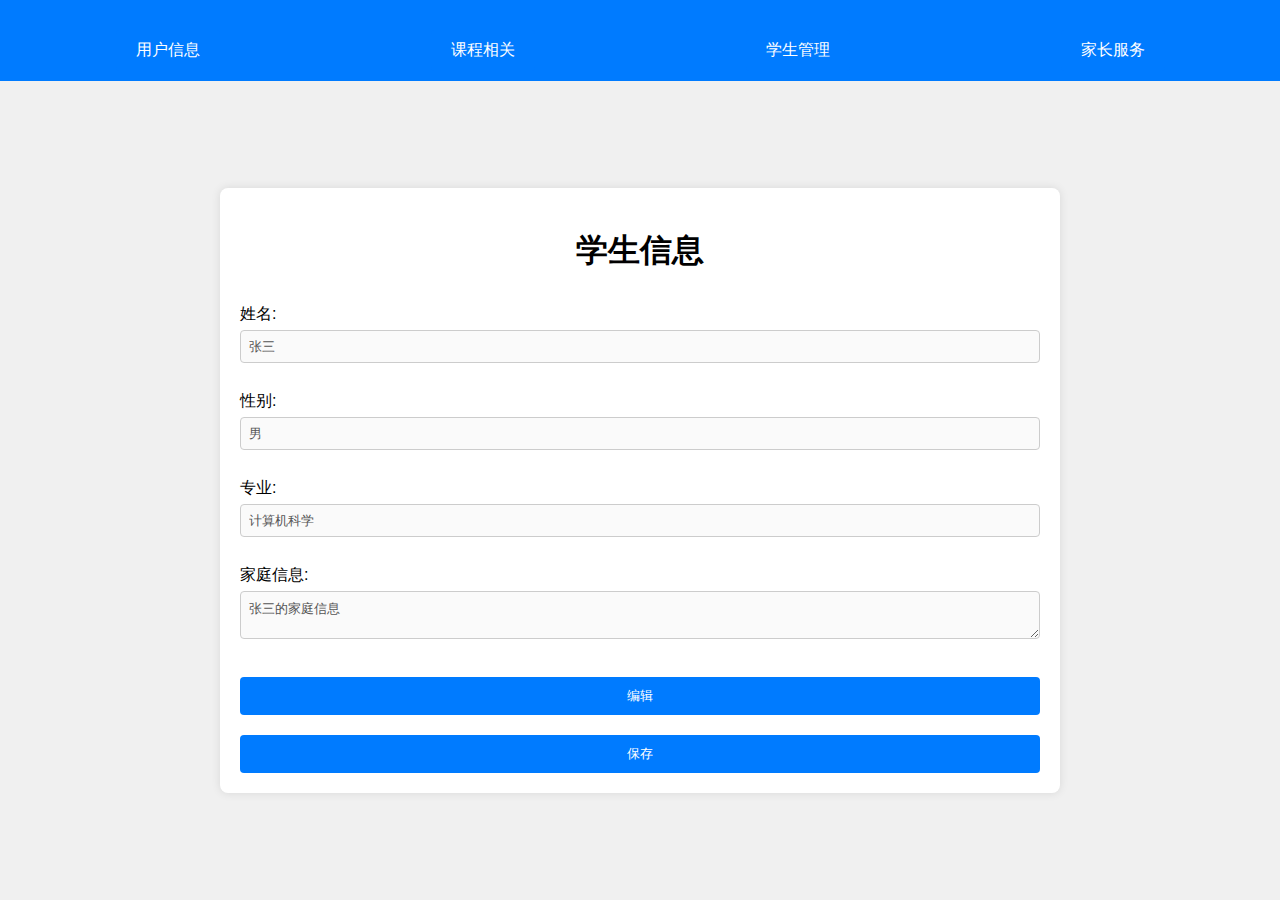
==== html5.html @ 74392bdc "first commit" ====
<!DOCTYPE html>
<html lang="en">
<head>
    <meta charset="UTF-8">
    <meta name="viewport" content="width=device-width, initial-scale=1.0">
    <title>家长服务</title>
    <link rel="stylesheet" href="styles.css">
</head>
<body>
    <div class="navbar">
        <div class="dropdown">
            <button class="dropbtn">用户信息</button>
            <div class="dropdown-content">
                <a href="#" onclick="showPage('student-info')">学生信息</a>
                <a href="#" onclick="showPage('teacher-info')">教师信息</a>
            </div>
        </div>
        <div class="dropdown">
            <button class="dropbtn">课程相关</button>
            <div class="dropdown-content">
                <a href="#" onclick="showPage('course-management')">课程管理</a>
                <a href="#" onclick="showPage('selected-courses')">已选课程</a>
            </div>
        </div>
        <div class="dropdown">
            <button class="dropbtn">学生管理</button>
            <div class="dropdown-content">
                <a href="#" onclick="showPage('student-leave')">学生请假</a>
                <a href="#" onclick="showPage('leave-management')">请假管理</a>
                <a href="#" onclick="showPage('student-archives')">学生档案</a>
                <div class="dropdown">
                    <button class="dropbtn">奖惩发放</button>
                    <div class="dropdown-content">
                        <a href="#" onclick="showPage('scholarships')">奖学金</a>
                        <a href="#" onclick="showPage('grants')">助学金</a>
                        <a href="#" onclick="showPage('discipline-records')">违纪记录</a>
                    </div>
                </div>
            </div>
        </div>
        <div class="dropdown">
            <button class="dropbtn">家长服务</button>
            <div class="dropdown-content">
                <a href="#" onclick="showPage('parent-student-info')">查看学生信息</a>
            </div>
        </div>
    </div>
    <div id="app">

           <!-- 学生请假页面 -->
           <div id="student-leave" class="info-page">
            <h1>学生请假</h1>
            <form id="leave-form">
                <label for="leave-course-name">课程名:</label>
                <input type="text" id="leave-course-name"><br>

                <label for="leave-reason">请假理由:</label>
                <textarea id="leave-reason"></textarea><br>

                <label for="leave-start-time">开始时间:</label>
                <input type="date" id="leave-start-time"><br>

                <label for="leave-end-time">结束时间:</label>
                <input type="date" id="leave-end-time"><br>

                <button type="button" onclick="submitLeaveRequest()">提交请假申请</button>
            </form>
        </div>

        <!-- 请假管理页面 -->
        <div id="leave-management" class="info-page">
            <h1>请假管理</h1>
            <table id="leave-management-table">
                <thead>
                    <tr>
                        <th>课程名</th>
                        <th>请假理由</th>
                        <th>开始时间</th>
                        <th>结束时间</th>
                        <th>操作</th>
                    </tr>
                </thead>
                <tbody>
                    <!-- 请假申请列表会动态生成 -->
                </tbody>
            </table>
        </div>

        <!-- 学生档案页面 -->
        <div id="student-archives" class="info-page">
            <h1>学生档案</h1>
            <table id="student-archives-table">
                <thead>
                    <tr>
                        <th>姓名</th>
                        <th>性别</th>
                        <th>专业</th>
                        <th>家庭信息</th>
                        <th>操作</th>
                    </tr>
                </thead>
                <tbody>
                    <!-- 学生档案列表会动态生成 -->
                </tbody>
            </table>
        </div>
        <!-- 学生信息页面 -->
        <div id="student-info" class="info-page">
            <h1>学生信息</h1>
            <form>
                <label for="student-name">姓名:</label>
                <input type="text" id="student-name" value="张三" disabled><br>

                <label for="student-gender">性别:</label>
                <input type="text" id="student-gender" value="男" disabled><br>

                <label for="student-major">专业:</label>
                <input type="text" id="student-major" value="计算机科学" disabled><br>

                <label for="student-family">家庭信息:</label>
                <textarea id="student-family" disabled>张三的家庭信息</textarea><br>

                <button type="button" onclick="enableEdit('student')">编辑</button>
                <button type="button" onclick="saveInfo('student')">保存</button>
            </form>
        </div>

        <!-- 教师信息页面 -->
        <div id="teacher-info" class="info-page">
            <h1>教师信息</h1>
            <form>
                <label for="teacher-name">姓名:</label>
                <input type="text" id="teacher-name" value="李四" disabled><br>

                <label for="teacher-title">职称:</label>
                <input type="text" id="teacher-title" value="教授" disabled><br>

                <label for="teacher-major">教育专业:</label>
                <input type="text" id="teacher-major" value="教育学" disabled><br>

                <button type="button" onclick="enableEdit('teacher')">编辑</button>
                <button type="button" onclick="saveInfo('teacher')">保存</button>
            </form>
        </div>
        <!-- 课程管理页面 -->
        <div id="course-management" class="info-page">
            <h1>课程管理</h1>
            <form id="add-course-form">
                <label for="course-name">课程名:</label>
                <input type="text" id="course-name"><br>

                <label for="course-description">课程介绍:</label>
                <textarea id="course-description"></textarea><br>

                <label for="teacher-name">教师姓名:</label>
                <input type="text" id="teacher-name"><br>

                <label for="teacher-title">教师职称:</label>
                <input type="text" id="teacher-title"><br>

                <label for="teacher-major">教师专业:</label>
                <input type="text" id="teacher-major"><br>

                <button type="button" onclick="addCourse()">添加课程</button>
            </form>

            <h2>课程列表</h2>
            <table id="course-table">
                <thead>
                    <tr>
                        <th>课程名</th>
                        <th>课程介绍</th>
                        <th>教师姓名</th>
                        <th>教师职称</th>
                        <th>教师专业</th>
                        <th>操作</th>
                    </tr>
                </thead>
                <tbody>
                    <!-- 课程列表会动态生成 -->
                </tbody>
            </table>
        </div>

        <!-- 已选课程页面 -->
        <div id="selected-courses" class="info-page">
            <h1>已选课程</h1>
            <table id="selected-course-table">
                <thead>
                    <tr>
                        <th>课程名</th>
                        <th>课程介绍</th>
                        <th>教师姓名</th>
                        <th>教师职称</th>
                        <th>教师专业</th>
                    </tr>
                </thead>
                <tbody>
                    <!-- 已选课程列表会动态生成 -->
                </tbody>
            </table>
        </div>
        <!-- 奖学金页面 -->
        <div id="scholarships" class="info-page">
            <h1>奖学金</h1>
            <form id="scholarship-form">
                <label for="scholarship-name">奖学金名称:</label>
                <input type="text" id="scholarship-name"><br>

                <label for="scholarship-recipient">奖励人:</label>
                <input type="text" id="scholarship-recipient"><br>

                <label for="scholarship-reason">奖励原因:</label>
                <textarea id="scholarship-reason"></textarea><br>

                <label for="scholarship-date">奖励时间:</label>
                <input type="date" id="scholarship-date"><br>

                <button type="button" onclick="addScholarship()">添加奖学金</button>
            </form>

            <h2>奖学金记录</h2>
            <table id="scholarship-table">
                <thead>
                    <tr>
                        <th>奖学金名称</th>
                        <th>奖励人</th>
                        <th>奖励原因</th>
                        <th>奖励时间</th>
                        <th>操作</th>
                    </tr>
                </thead>
                <tbody>
                    <!-- 奖学金记录列表会动态生成 -->
                </tbody>
            </table>
        </div>

        <!-- 助学金页面 -->
        <div id="grants" class="info-page">
            <h1>助学金</h1>
            <form id="grant-form">
                <label for="grant-name">助学金名称:</label>
                <input type="text" id="grant-name"><br>

                <label for="grant-recipient">奖励人:</label>
                <input type="text" id="grant-recipient"><br>

                <label for="grant-reason">奖励原因:</label>
                <textarea id="grant-reason"></textarea><br>

                <label for="grant-date">奖励时间:</label>
                <input type="date" id="grant-date"><br>

                <button type="button" onclick="addGrant()">添加助学金</button>
            </form>

            <h2>助学金记录</h2>
            <table id="grant-table">
                <thead>
                    <tr>
                        <th>助学金名称</th>
                        <th>奖励人</th>
                        <th>奖励原因</th>
                        <th>奖励时间</th>
                        <th>操作</th>
                    </tr>
                </thead>
                <tbody>
                    <!-- 助学金记录列表会动态生成 -->
                </tbody>
            </table>
        </div>

        <!-- 违纪记录页面 -->
        <div id="discipline-records" class="info-page">
            <h1>违纪记录</h1>
            <form id="discipline-form">
                <label for="discipline-recipient">违纪人:</label>
                <input type="text" id="discipline-recipient"><br>

                <label for="discipline-reason">违纪原因:</label>
                <textarea id="discipline-reason"></textarea><br>

                <label for="discipline-date">违纪时间:</label>
                <input type="date" id="discipline-date"><br>

                <button type="button" onclick="addDisciplineRecord()">添加违纪记录</button>
            </form>

            <h2>违纪记录列表</h2>
            <table id="discipline-table">
                <thead>
                    <tr>
                        <th>违纪人</th>
                        <th>违纪原因</th>
                        <th>违纪时间</th>
                        <th>操作</th>
                    </tr>
                </thead>
                <tbody>
                    <!-- 违纪记录列表会动态生成 -->
                </tbody>
            </table>
        </div>

        <!-- 查看学生信息页面 -->
        <div id="parent-student-info" class="info-page">
            <h1>查看学生信息</h1>
            <form id="search-student-form">
                <label for="search-student-name">学生姓名:</label>
                <input type="text" id="search-student-name"><br>
                <button type="button" onclick="searchStudent()">查询</button>
            </form>

            <h2>学生信息</h2>
            <table id="student-info-table">
                <thead>
                    <tr>
                        <th>姓名</th>
                        <th>性别</th>
                        <th>专业</th>
                        <th>家庭信息</th>
                    </tr>
                </thead>
                <tbody>
                    <!-- 学生信息会动态生成 -->
                </tbody>
            </table>
        </div>
    </div>

    <script src="script.js"></script>
</body>
</html>
---- styles.css ----
/* styles.css */
body {
    font-family: Arial, sans-serif;
    margin: 0;
    padding: 0;
    height: 100vh;
    display: flex;
    flex-direction: column;
}

.navbar {
    display: flex;
    justify-content: space-around;
    background-color: #007bff;
    padding: 10px;
}

.dropdown {
    position: relative;
    display: inline-block;
}

.dropbtn {
    background-color: #007bff;
    color: white;
    padding: 10px 20px;
    font-size: 16px;
    border: none;
    cursor: pointer;
}

.dropdown-content {
    display: none;
    position: absolute;
    background-color: #f9f9f9;
    min-width: 160px;
    box-shadow: 0px 8px 16px 0px rgba(0, 0, 0, 0.2);
    z-index: 1;
}

.dropdown-content a {
    color: black;
    padding: 12px 16px;
    text-decoration: none;
    display: block;
}

.dropdown-content a:hover {
    background-color: #f1f1f1;
}

.dropdown:hover .dropdown-content {
    display: block;
}

#app {
    flex: 1;
    display: flex;
    justify-content: center;
    align-items: center;
    background-color: #f0f0f0;
    padding: 20px;
}

.info-page {
    display: none;
    background-color: #fff;
    padding: 20px;
    border-radius: 8px;
    box-shadow: 0 0 10px rgba(0, 0, 0, 0.1);
    width: 100%;
    max-width: 800px;
}

.info-page.active {
    display: block;
}

h1 {
    text-align: center;
}

form {
    display: flex;
    flex-direction: column;
}

label {
    margin-top: 10px;
}

input, textarea {
    padding: 8px;
    margin-top: 5px;
    border: 1px solid #ccc;
    border-radius: 4px;
}

button {
    margin-top: 20px;
    padding: 10px;
    border: none;
    border-radius: 4px;
    cursor: pointer;
}

button[type="button"] {
    background-color: #007bff;
    color: white;
}

button[type="button"]:hover {
    background-color: #0056b3;
}


/* styles.css */
/* 之前的样式代码省略 */
body {
    font-family: Arial, sans-serif;
    margin: 0;
    padding: 0;
    height: 100vh;
    display: flex;
    flex-direction: column;
}

.navbar {
    display: flex;
    justify-content: space-around;
    background-color: #007bff;
    padding: 10px;
}

.dropdown {
    position: relative;
    display: inline-block;
}

.dropbtn {
    background-color: #007bff;
    color: white;
    padding: 10px 20px;
    font-size: 16px;
    border: none;
    cursor: pointer;
}

.dropdown-content {
    display: none;
    position: absolute;
    background-color: #f9f9f9;
    min-width: 160px;
    box-shadow: 0px 8px 16px 0px rgba(0, 0, 0, 0.2);
    z-index: 1;
}

.dropdown-content a {
    color: black;
    padding: 12px 16px;
    text-decoration: none;
    display: block;
}

.dropdown-content a:hover {
    background-color: #f1f1f1;
}

.dropdown:hover .dropdown-content {
    display: block;
}

#app {
    flex: 1;
    display: flex;
    justify-content: center;
    align-items: center;
    background-color: #f0f0f0;
    padding: 20px;
}

.info-page {
    display: none;
    background-color: #fff;
    padding: 20px;
    border-radius: 8px;
    box-shadow: 0 0 10px rgba(0, 0, 0, 0.1);
    width: 100%;
    max-width: 800px;
}

.info-page.active {
    display: block;
}

h1 {
    text-align: center;
}

form {
    display: flex;
    flex-direction: column;
}

label {
    margin-top: 10px;
}

input, textarea {
    padding: 8px;
    margin-top: 5px;
    border: 1px solid #ccc;
    border-radius: 4px;
}

button {
    margin-top: 20px;
    padding: 10px;
    border: none;
    border-radius: 4px;
    cursor: pointer;
}

button[type="button"] {
    background-color: #007bff;
    color: white;
}

button[type="button"]:hover {
    background-color: #0056b3;
}

table {
    width: 100%;
    border-collapse: collapse;
    margin-top: 20px;
}

table, th, td {
    border: 1px solid #ccc;
}

th, td {
    padding: 10px;
    text-align: left;
}

th {
    background-color: #f2f2f2;
}


/* styles.css */
/* 之前的样式代码省略 */
body {
    font-family: Arial, sans-serif;
    margin: 0;
    padding: 0;
    height: 100vh;
    display: flex;
    flex-direction: column;
}

.navbar {
    display: flex;
    justify-content: space-around;
    background-color: #007bff;
    padding: 10px;
}

.dropdown {
    position: relative;
    display: inline-block;
}

.dropbtn {
    background-color: #007bff;
    color: white;
    padding: 10px 20px;
    font-size: 16px;
    border: none;
    cursor: pointer;
}

.dropdown-content {
    display: none;
    position: absolute;
    background-color: #f9f9f9;
    min-width: 160px;
    box-shadow: 0px 8px 16px 0px rgba(0, 0, 0, 0.2);
    z-index: 1;
}

.dropdown-content a {
    color: black;
    padding: 12px 16px;
    text-decoration: none;
    display: block;
}

.dropdown-content a:hover {
    background-color: #f1f1f1;
}

.dropdown:hover .dropdown-content {
    display: block;
}

#app {
    flex: 1;
    display: flex;
    justify-content: center;
    align-items: center;
    background-color: #f0f0f0;
    padding: 20px;
}

.info-page {
    display: none;
    background-color: #fff;
    padding: 20px;
    border-radius: 8px;
    box-shadow: 0 0 10px rgba(0, 0, 0, 0.1);
    width: 100%;
    max-width: 800px;
}

.info-page.active {
    display: block;
}

h1 {
    text-align: center;
}

form {
    display: flex;
    flex-direction: column;
}

label {
    margin-top: 10px;
}

input, textarea {
    padding: 8px;
    margin-top: 5px;
    border: 1px solid #ccc;
    border-radius: 4px;
}

button {
    margin-top: 20px;
    padding: 10px;
    border: none;
    border-radius: 4px;
    cursor: pointer;
}

button[type="button"] {
    background-color: #007bff;
    color: white;
}

button[type="button"]:hover {
    background-color: #0056b3;
}

table {
    width: 100%;
    border-collapse: collapse;
    margin-top: 20px;
}

table, th, td {
    border: 1px solid #ccc;
}

th, td {
    padding: 10px;
    text-align: left;
}

th {
    background-color: #f2f2f2;
}


/* styles.css */
/* 之前的样式代码省略 */
body {
    font-family: Arial, sans-serif;
    margin: 0;
    padding: 0;
    height: 100vh;
    display: flex;
    flex-direction: column;
}

.navbar {
    display: flex;
    justify-content: space-around;
    background-color: #007bff;
    padding: 10px;
}

.dropdown {
    position: relative;
    display: inline-block;
}

.dropbtn {
    background-color: #007bff;
    color: white;
    padding: 10px 20px;
    font-size: 16px;
    border: none;
    cursor: pointer;
}

.dropdown-content {
    display: none;
    position: absolute;
    background-color: #f9f9f9;
    min-width: 160px;
    box-shadow: 0px 8px 16px 0px rgba(0, 0, 0, 0.2);
    z-index: 1;
}

.dropdown-content a {
    color: black;
    padding: 12px 16px;
    text-decoration: none;
    display: block;
}

.dropdown-content a:hover {
    background-color: #f1f1f1;
}

.dropdown:hover .dropdown-content {
    display: block;
}

#app {
    flex: 1;
    display: flex;
    justify-content: center;
    align-items: center;
    background-color: #f0f0f0;
    padding: 20px;
}

.info-page {
    display: none;
    background-color: #fff;
    padding: 20px;
    border-radius: 8px;
    box-shadow: 0 0 10px rgba(0, 0, 0, 0.1);
    width: 100%;
    max-width: 800px;
}

.info-page.active {
    display: block;
}

h1 {
    text-align: center;
}

form {
    display: flex;
    flex-direction: column;
}

label {
    margin-top: 10px;
}

input, textarea {
    padding: 8px;
    margin-top: 5px;
    border: 1px solid #ccc;
    border-radius: 4px;
}

button {
    margin-top: 20px;
    padding: 10px;
    border: none;
    border-radius: 4px;
    cursor: pointer;
}

button[type="button"] {
    background-color: #007bff;
    color: white;
}

button[type="button"]:hover {
    background-color: #0056b3;
}

table {
    width: 100%;
    border-collapse: collapse;
    margin-top: 20px;
}

table, th, td {
    border: 1px solid #ccc;
}

th, td {
    padding: 10px;
    text-align: left;
}

th {
    background-color: #f2f2f2;
}



/* styles.css */
/* 之前的样式代码省略 */
body {
    font-family: Arial, sans-serif;
    margin: 0;
    padding: 0;
    height: 100vh;
    display: flex;
    flex-direction: column;
}

.navbar {
    display: flex;
    justify-content: space-around;
    background-color: #007bff;
    padding: 10px;
}

.dropdown {
    position: relative;
    display: inline-block;
}

.dropbtn {
    background-color: #007bff;
    color: white;
    padding: 10px 20px;
    font-size: 16px;
    border: none;
    cursor: pointer;
}

.dropdown-content {
    display: none;
    position: absolute;
    background-color: #f9f9f9;
    min-width: 160px;
    box-shadow: 0px 8px 16px 0px rgba(0, 0, 0, 0.2);
    z-index: 1;
}

.dropdown-content a {
    color: black;
    padding: 12px 16px;
    text-decoration: none;
    display: block;
}

.dropdown-content a:hover {
    background-color: #f1f1f1;
}

.dropdown:hover .dropdown-content {
    display: block;
}

#app {
    flex: 1;
    display: flex;
    justify-content: center;
    align-items: center;
    background-color: #f0f0f0;
    padding: 20px;
}

.info-page {
    display: none;
    background-color: #fff;
    padding: 20px;
    border-radius: 8px;
    box-shadow: 0 0 10px rgba(0, 0, 0, 0.1);
    width: 100%;
    max-width: 800px;
}

.info-page.active {
    display: block;
}

h1 {
    text-align: center;
}

form {
    display: flex;
    flex-direction: column;
}

label {
    margin-top: 10px;
}

input, textarea {
    padding: 8px;
    margin-top: 5px;
    border: 1px solid #ccc;
    border-radius: 4px;
}

button {
    margin-top: 20px;
    padding: 10px;
    border: none;
    border-radius: 4px;
    cursor: pointer;
}

button[type="button"] {
    background-color: #007bff;
    color: white;
}

button[type="button"]:hover {
    background-color: #0056b3;
}

table {
    width: 100%;
    border-collapse: collapse;
    margin-top: 20px;
}

table, th, td {
    border: 1px solid #ccc;
}

th, td {
    padding: 10px;
    text-align: left;
}

th {
    background-color: #f2f2f2;
}
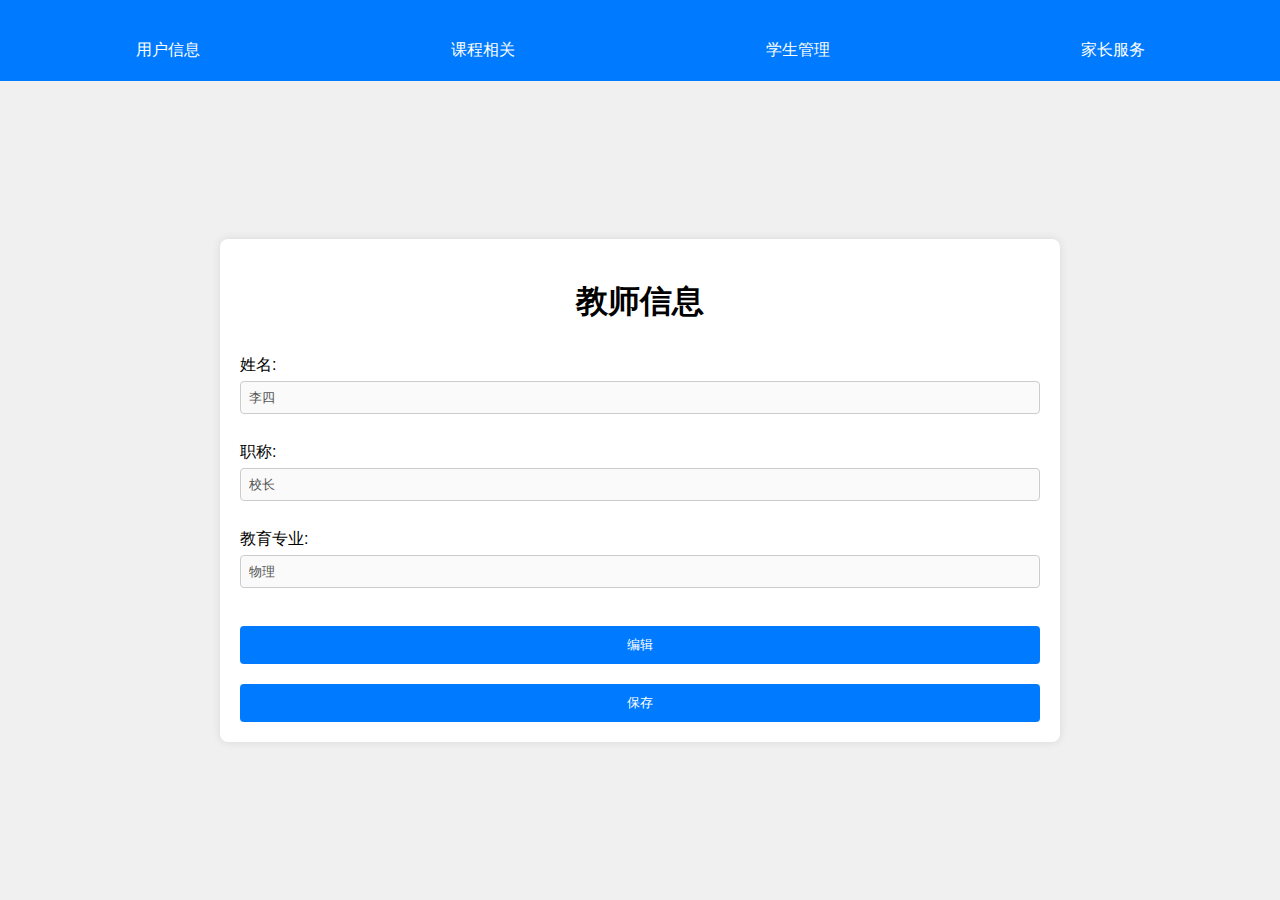
==== commit e384e9b8: "2" ====
--- a/html5.html
+++ b/html5.html
@@ -46,64 +46,6 @@
         </div>
     </div>
     <div id="app">
-
-           <!-- 学生请假页面 -->
-           <div id="student-leave" class="info-page">
-            <h1>学生请假</h1>
-            <form id="leave-form">
-                <label for="leave-course-name">课程名:</label>
-                <input type="text" id="leave-course-name"><br>
-
-                <label for="leave-reason">请假理由:</label>
-                <textarea id="leave-reason"></textarea><br>
-
-                <label for="leave-start-time">开始时间:</label>
-                <input type="date" id="leave-start-time"><br>
-
-                <label for="leave-end-time">结束时间:</label>
-                <input type="date" id="leave-end-time"><br>
-
-                <button type="button" onclick="submitLeaveRequest()">提交请假申请</button>
-            </form>
-        </div>
-
-        <!-- 请假管理页面 -->
-        <div id="leave-management" class="info-page">
-            <h1>请假管理</h1>
-            <table id="leave-management-table">
-                <thead>
-                    <tr>
-                        <th>课程名</th>
-                        <th>请假理由</th>
-                        <th>开始时间</th>
-                        <th>结束时间</th>
-                        <th>操作</th>
-                    </tr>
-                </thead>
-                <tbody>
-                    <!-- 请假申请列表会动态生成 -->
-                </tbody>
-            </table>
-        </div>
-
-        <!-- 学生档案页面 -->
-        <div id="student-archives" class="info-page">
-            <h1>学生档案</h1>
-            <table id="student-archives-table">
-                <thead>
-                    <tr>
-                        <th>姓名</th>
-                        <th>性别</th>
-                        <th>专业</th>
-                        <th>家庭信息</th>
-                        <th>操作</th>
-                    </tr>
-                </thead>
-                <tbody>
-                    <!-- 学生档案列表会动态生成 -->
-                </tbody>
-            </table>
-        </div>
         <!-- 学生信息页面 -->
         <div id="student-info" class="info-page">
             <h1>学生信息</h1>
@@ -111,6 +53,9 @@
                 <label for="student-name">姓名:</label>
                 <input type="text" id="student-name" value="张三" disabled><br>
 
+                <label for="student-gender">学号:</label>
+                <input type="text" id="student-id" value="111" disabled><br>
+
                 <label for="student-gender">性别:</label>
                 <input type="text" id="student-gender" value="男" disabled><br>
 
@@ -152,14 +97,7 @@
                 <label for="course-description">课程介绍:</label>
                 <textarea id="course-description"></textarea><br>
 
-                <label for="teacher-name">教师姓名:</label>
-                <input type="text" id="teacher-name"><br>
-
-                <label for="teacher-title">教师职称:</label>
-                <input type="text" id="teacher-title"><br>
-
-                <label for="teacher-major">教师专业:</label>
-                <input type="text" id="teacher-major"><br>
+            
 
                 <button type="button" onclick="addCourse()">添加课程</button>
             </form>
@@ -200,6 +138,64 @@
                 </tbody>
             </table>
         </div>
+        <!-- 学生请假页面 -->
+        <div id="student-leave" class="info-page">
+            <h1>学生请假</h1>
+            <form id="leave-form">
+                <label for="leave-course-name">课程名:</label>
+                <input type="text" id="leave-course-name"><br>
+
+                <label for="leave-reason">请假理由:</label>
+                <textarea id="leave-reason"></textarea><br>
+
+                <label for="leave-start-time">开始时间:</label>
+                <input type="date" id="leave-start-time"><br>
+
+                <label for="leave-end-time">结束时间:</label>
+                <input type="date" id="leave-end-time"><br>
+
+                <button type="button" onclick="submitLeaveRequest()">提交请假申请</button>
+            </form>
+        </div>
+
+        <!-- 请假管理页面 -->
+        <div id="leave-management" class="info-page">
+            <h1>请假管理</h1>
+            <table id="leave-management-table">
+                <thead>
+                    <tr>
+                        <th>课程名</th>
+                        <th>请假理由</th>
+                        <th>开始时间</th>
+                        <th>结束时间</th>
+                        <th>操作</th>
+                    </tr>
+                </thead>
+                <tbody>
+                    <!-- 请假申请列表会动态生成 -->
+                </tbody>
+            </table>
+        </div>
+
+        <!-- 学生档案页面 -->
+        <div id="student-archives" class="info-page">
+            <h1>学生档案</h1>
+            <table id="student-archives-table">
+                <thead>
+                    <tr>
+                        <th>姓名</th>
+                        <th>性别</th>
+                        <th>专业</th>
+                        <th>家庭信息</th>
+                        <th>操作</th>
+                    </tr>
+                </thead>
+                <tbody>
+                    <!-- 学生档案列表会动态生成 -->
+                </tbody>
+            </table>
+        </div>
+       
         <!-- 奖学金页面 -->
         <div id="scholarships" class="info-page">
             <h1>奖学金</h1>
